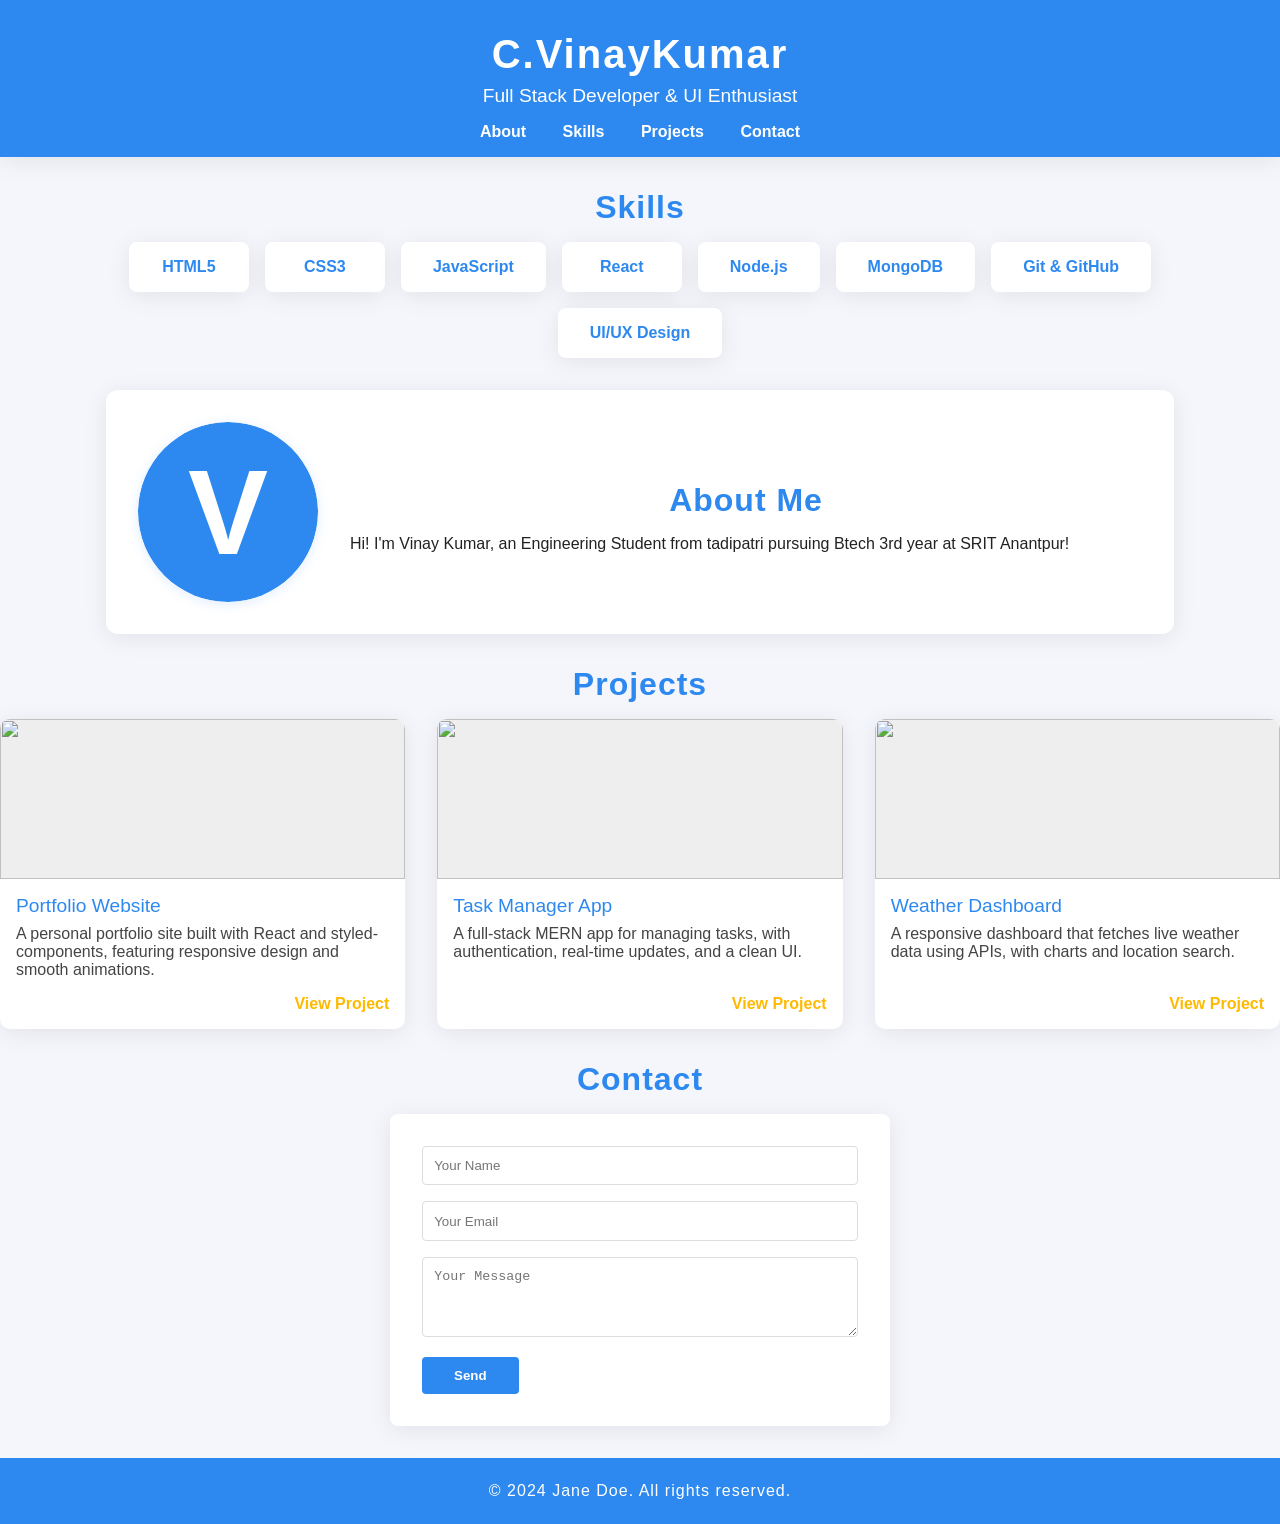
==== front end/h3.html @ f834997d "first commit" ====
<!DOCTYPE html>
<html lang="en">
<head>
    <meta charset="UTF-8">
    <meta name="viewport" content="width=device-width, initial-scale=1.0">
    <title>Developer Portfolio</title>
    <link href="https://fonts.googleapis.com/css?family=Montserrat:400,700&display=swap&quot; rel="stylesheet">
    <style>
        :root {
            --primary: #2d89ef;
            --accent: #ffb900;
            --bg: #f4f6fb;
            --card-bg: #fff;
            --text: #222;
            --shadow: 0 4px 24px rgba(0,0,0,0.08);
        }
        * {
            box-sizing: border-box;
        }
        body {
            margin: 0;
            font-family: 'Montserrat', sans-serif;
            background: var(--bg);
            color: var(--text);
        }
        header {
            background: var(--primary);
            color: #fff;
            padding: 2rem 0 1rem 0;
            text-align: center;
            box-shadow: var(--shadow);
        }
        header h1 {
            margin: 0;
            font-size: 2.5rem;
            letter-spacing: 2px;
        }
        header p {
            margin: 0.5rem 0 0 0;
            font-size: 1.2rem;
            font-weight: 400;
        }
        nav {
            margin-top: 1rem;
        }
        nav a {
            color: #fff;
            text-decoration: none;
            margin: 0 1rem;
            font-weight: 700;
            transition: color 0.2s;
        }
        nav a:hover {
            color: var(--accent);
        }
        .container {
            max-width: 1100px;
            margin: 2rem auto;
            padding: 0 1rem;
        }
        .section-title {
            font-size: 2rem;
            margin-bottom: 1rem;
            color: var(--primary);
            text-align: center;
            letter-spacing: 1px;
        }
        .about {
            display: flex;
            flex-wrap: wrap;
            align-items: center;
            background: var(--card-bg);
            box-shadow: var(--shadow);
            border-radius: 12px;
            padding: 2rem;
            margin-bottom: 2rem;
        }
        .about-img {
            flex: 1 1 180px;
            max-width: 180px;
            margin-right: 2rem;
            border-radius: 50%;
            overflow: hidden;
            box-shadow: 0 2px 12px rgba(45,137,239,0.15);
        }
        .about-img img {
            width: 100%;
            display: block;
        }
        .about-text {
            flex: 2 1 300px;
        }
        .skills {
            display: flex;
            flex-wrap: wrap;
            gap: 1rem;
            justify-content: center;
            margin-bottom: 2rem;
        }
        .skill-card {
            background: var(--card-bg);
            box-shadow: var(--shadow);
            border-radius: 8px;
            padding: 1rem 2rem;
            min-width: 120px;
            text-align: center;
            font-weight: 700;
            color: var(--primary);
            transition: transform 0.2s;
        }
        .skill-card:hover {
            transform: translateY(-5px) scale(1.05);
            background: var(--accent);
            color: #fff;
        }
        .projects {
            display: grid;
            grid-template-columns: repeat(auto-fit, minmax(280px, 1fr));
            gap: 2rem;
            margin-bottom: 2rem;
        }
        .project-card {
            background: var(--card-bg);
            box-shadow: var(--shadow);
            border-radius: 10px;
            overflow: hidden;
            transition: transform 0.2s;
            display: flex;
            flex-direction: column;
        }
        .project-card:hover {
            transform: translateY(-5px) scale(1.03);
            box-shadow: 0 8px 32px rgba(45,137,239,0.15);
        }
        .project-img {
            width: 100%;
            height: 160px;
            object-fit: cover;
            background: #eee;
        }
        .project-content {
            padding: 1rem;
            flex: 1;
            display: flex;
            flex-direction: column;
            justify-content: space-between;
        }
        .project-title {
            font-size: 1.2rem;
            color: var(--primary);
            margin: 0 0 0.5rem 0;
        }
        .project-desc {
            font-size: 1rem;
            margin-bottom: 1rem;
            color: #444;
        }
        .project-link {
            align-self: flex-end;
            text-decoration: none;
            color: var(--accent);
            font-weight: 700;
            transition: color 0.2s;
        }
        .project-link:hover {
            color: var(--primary);
        }
        footer {
            background: var(--primary);
            color: #fff;
            text-align: center;
            padding: 1.5rem 0;
            margin-top: 2rem;
            font-size: 1rem;
            letter-spacing: 1px;
        }
        @media (max-width: 700px) {
            .about {
                flex-direction: column;
                text-align: center;
            }
            .about-img {
                margin: 0 0 1rem 0;
            }
            .skills {
                flex-direction: column;
                align-items: center;
            }
            .container {
                padding: 0 0.5rem;
            }
        }
    </style>
</head>
<body>
    <header>
        <h1>C.VinayKumar</h1>
        <p>Full Stack Developer & UI Enthusiast</p>
        <nav>
            <a href="#about">About</a>
            <a href="#skills">Skills</a>
            <a href="#projects">Projects</a>
            <a href="#contact">Contact</a>
        </nav>
    </header>
    <div class="container">
    <!-- Skills Section -->
    <section id="skills">
        <h2 class="section-title">Skills</h2>
        <div class="skills">
            <div class="skill-card">HTML5</div>
            <div class="skill-card">CSS3</div>
            <div class="skill-card">JavaScript</div>
            <div class="skill-card">React</div>
            <div class="skill-card">Node.js</div>
            <div class="skill-card">MongoDB</div>
            <div class="skill-card">Git & GitHub</div>
            <div class="skill-card">UI/UX Design</div>
        </div>
    </section>

    <!-- About Section (moved below Skills) -->
   <section id="about" class="about">
    <div class="about-img">
  <div class="about-img" style="width:180px; height:180px; border-radius:50%; background:var(--primary); color:#fff; font-size:120px; display:flex; align-items:center; justify-content:center; font-weight:700; box-shadow:0 2px 12px rgba(45,137,239,0.15);">
  V
  </div>
  </div>
    <div class="about-text">
        <h2 class="section-title">About Me</h2>
        <p>
                Hi! I'm Vinay Kumar, an Engineering Student from tadipatri pursuing Btech 3rd year at SRIT Anantpur!
            </p>
        </div>
    </section>

    <!-- Projects Section -->
    <section id="projects">
        <!-- (Projects content here, unchanged) -->
    </section>

    <!-- Contact Section -->
    <section id="contact">
        <!-- (Contact content here, unchanged) -->
    </section>
</div>

        </section>
        <section id="projects">
            <h2 class="section-title">Projects</h2>
            <div class="projects">
                <div class="project-card">
                    <img class="project-img" src="https://images.unsplash.com/photo-1461749280684-dccba630e2f6?auto=format&fit=crop&w=400&q=80&quot; alt="Project 1">
                    <div class="project-content">
                        <div>
                            <div class="project-title">Portfolio Website</div>
                            <div class="project-desc">A personal portfolio site built with React and styled-components, featuring responsive design and smooth animations.</div>
                        </div>
                        <a class="project-link" href="#" target="_blank">View Project</a>
                    </div>
                </div>
                <div class="project-card">
                    <img class="project-img" src="https://images.unsplash.com/photo-1506744038136-46273834b3fb?auto=format&fit=crop&w=400&q=80&quot; alt="Project 2">
                    <div class="project-content">
                        <div>
                            <div class="project-title">Task Manager App</div>
                            <div class="project-desc">A full-stack MERN app for managing tasks, with authentication, real-time updates, and a clean UI.</div>
                        </div>
                        <a class="project-link" href="#" target="_blank">View Project</a>
                    </div>
                </div>
                <div class="project-card">
                    <img class="project-img" src="https://images.unsplash.com/photo-1519125323398-675f0ddb6308?auto=format&fit=crop&w=400&q=80&quot; alt="Project 3">
                    <div class="project-content">
                        <div>
                            <div class="project-title">Weather Dashboard</div>
                            <div class="project-desc">A responsive dashboard that fetches live weather data using APIs, with charts and location search.</div>
                        </div>
                        <a class="project-link" href="#" target="_blank">View Project</a>
                    </div>
                </div>
            </div>
        </section>
        <section id="contact">
            <h2 class="section-title">Contact</h2>
            <form style="background:var(--card-bg);box-shadow:var(--shadow);border-radius:8px;padding:2rem;max-width:500px;margin:0 auto;">
                <div style="margin-bottom:1rem;">
                    <input type="text" placeholder="Your Name" required style="width:100%;padding:0.7rem;border-radius:4px;border:1px solid #ddd;">
                </div>
                <div style="margin-bottom:1rem;">
                    <input type="email" placeholder="Your Email" required style="width:100%;padding:0.7rem;border-radius:4px;border:1px solid #ddd;">
                </div>
                <div style="margin-bottom:1rem;">
                    <textarea placeholder="Your Message" required style="width:100%;padding:0.7rem;border-radius:4px;border:1px solid #ddd;min-height:80px;"></textarea>
                </div>
                <button type="submit" style="background:var(--primary);color:#fff;padding:0.7rem 2rem;border:none;border-radius:4px;font-weight:700;cursor:pointer;transition:background 0.2s;">Send</button>
            </form>
        </section>
    </div>
    <footer>
        &copy; 2024 Jane Doe. All rights reserved.
    </footer>
</body>
</html></div>
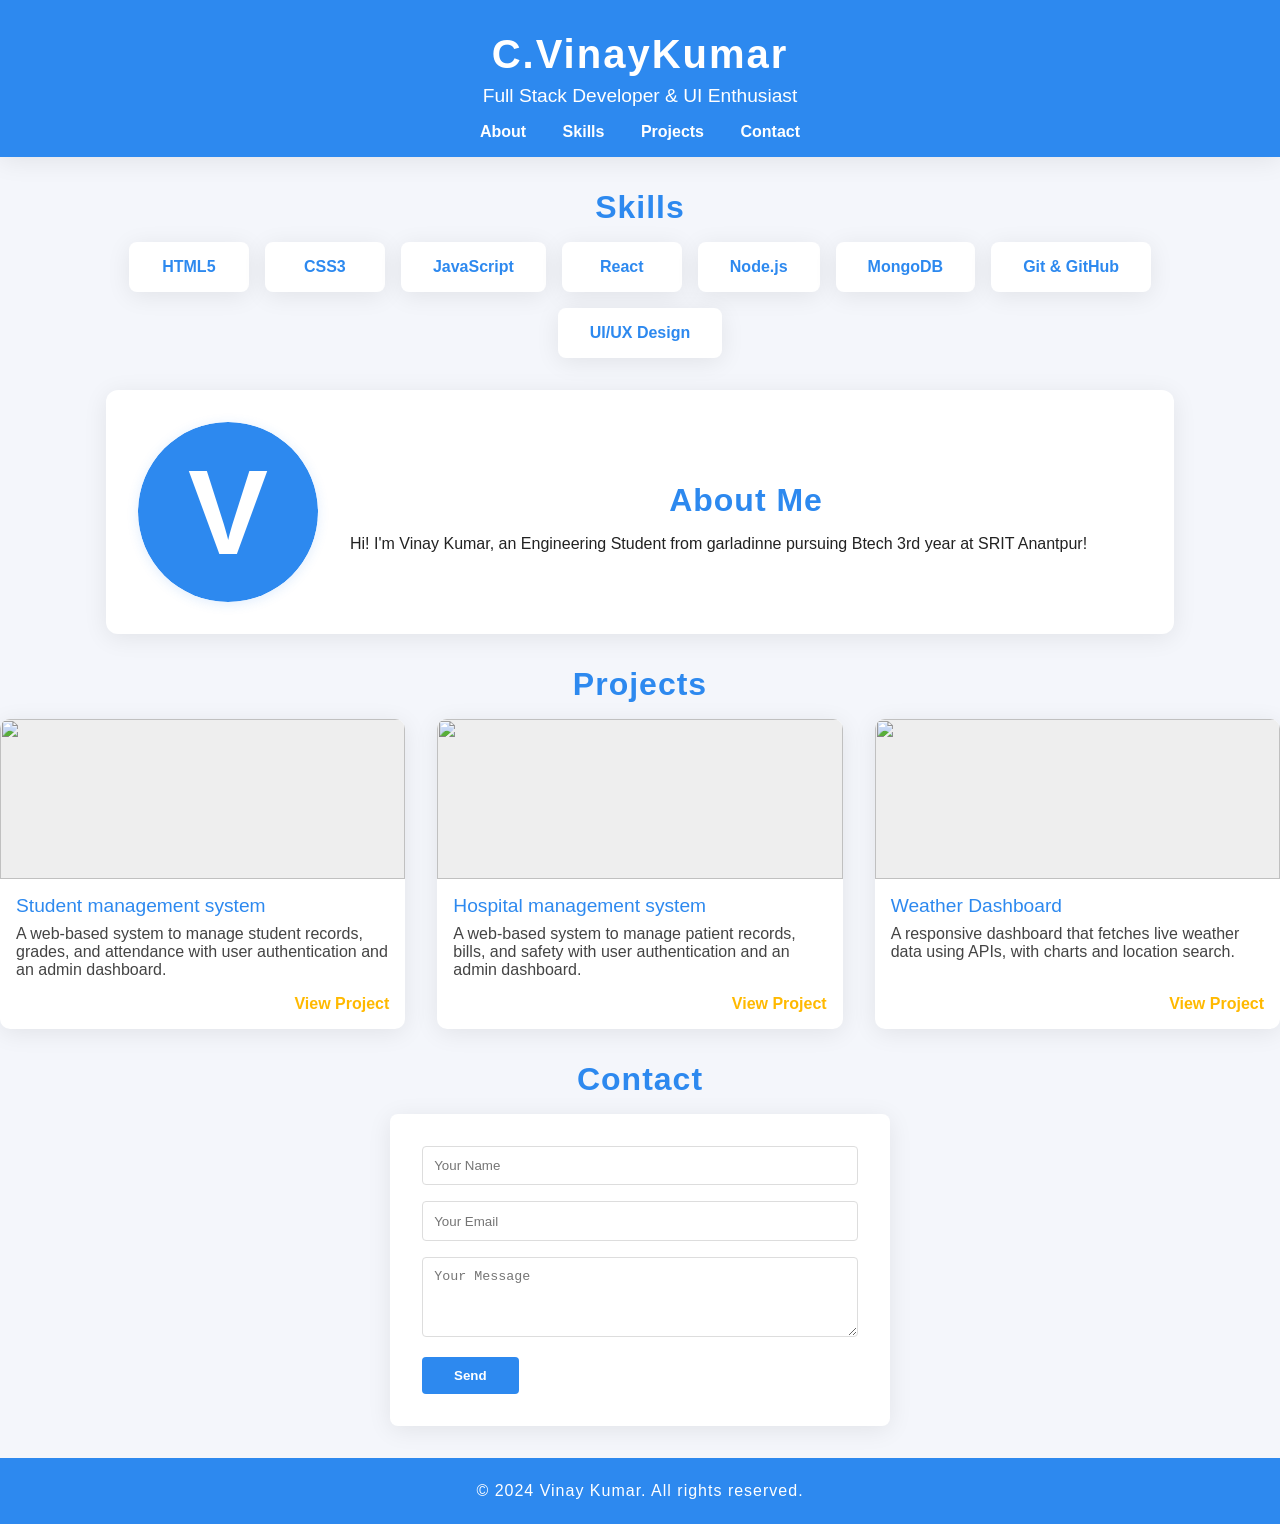
==== commit 6b2f31a4: "full stack" ====
--- a/front end/h3.html
+++ b/front end/h3.html
@@ -229,7 +229,7 @@
     <div class="about-text">
         <h2 class="section-title">About Me</h2>
         <p>
-                Hi! I'm Vinay Kumar, an Engineering Student from tadipatri pursuing Btech 3rd year at SRIT Anantpur!
+                Hi! I'm Vinay Kumar, an Engineering Student from garladinne pursuing Btech 3rd year at SRIT Anantpur!
             </p>
         </div>
     </section>
@@ -253,8 +253,8 @@
                     <img class="project-img" src="https://images.unsplash.com/photo-1461749280684-dccba630e2f6?auto=format&fit=crop&w=400&q=80&quot; alt="Project 1">
                     <div class="project-content">
                         <div>
-                            <div class="project-title">Portfolio Website</div>
-                            <div class="project-desc">A personal portfolio site built with React and styled-components, featuring responsive design and smooth animations.</div>
+                            <div class="project-title">Student management system</div>
+                            <div class="project-desc">A web-based system to manage student records, grades, and attendance with user authentication and an admin dashboard.</div>
                         </div>
                         <a class="project-link" href="#" target="_blank">View Project</a>
                     </div>
@@ -263,8 +263,8 @@
                     <img class="project-img" src="https://images.unsplash.com/photo-1506744038136-46273834b3fb?auto=format&fit=crop&w=400&q=80&quot; alt="Project 2">
                     <div class="project-content">
                         <div>
-                            <div class="project-title">Task Manager App</div>
-                            <div class="project-desc">A full-stack MERN app for managing tasks, with authentication, real-time updates, and a clean UI.</div>
+                            <div class="project-title">Hospital management system</div>
+                            <div class="project-desc">A web-based system to manage patient records, bills, and safety with user authentication and an admin dashboard.</div>
                         </div>
                         <a class="project-link" href="#" target="_blank">View Project</a>
                     </div>
@@ -298,9 +298,7 @@
         </section>
     </div>
     <footer>
-        &copy; 2024 Jane Doe. All rights reserved.
+        &copy; 2024 Vinay Kumar. All rights reserved.
     </footer>
 </body>
-</html></div>
-
-
+</html></div>
